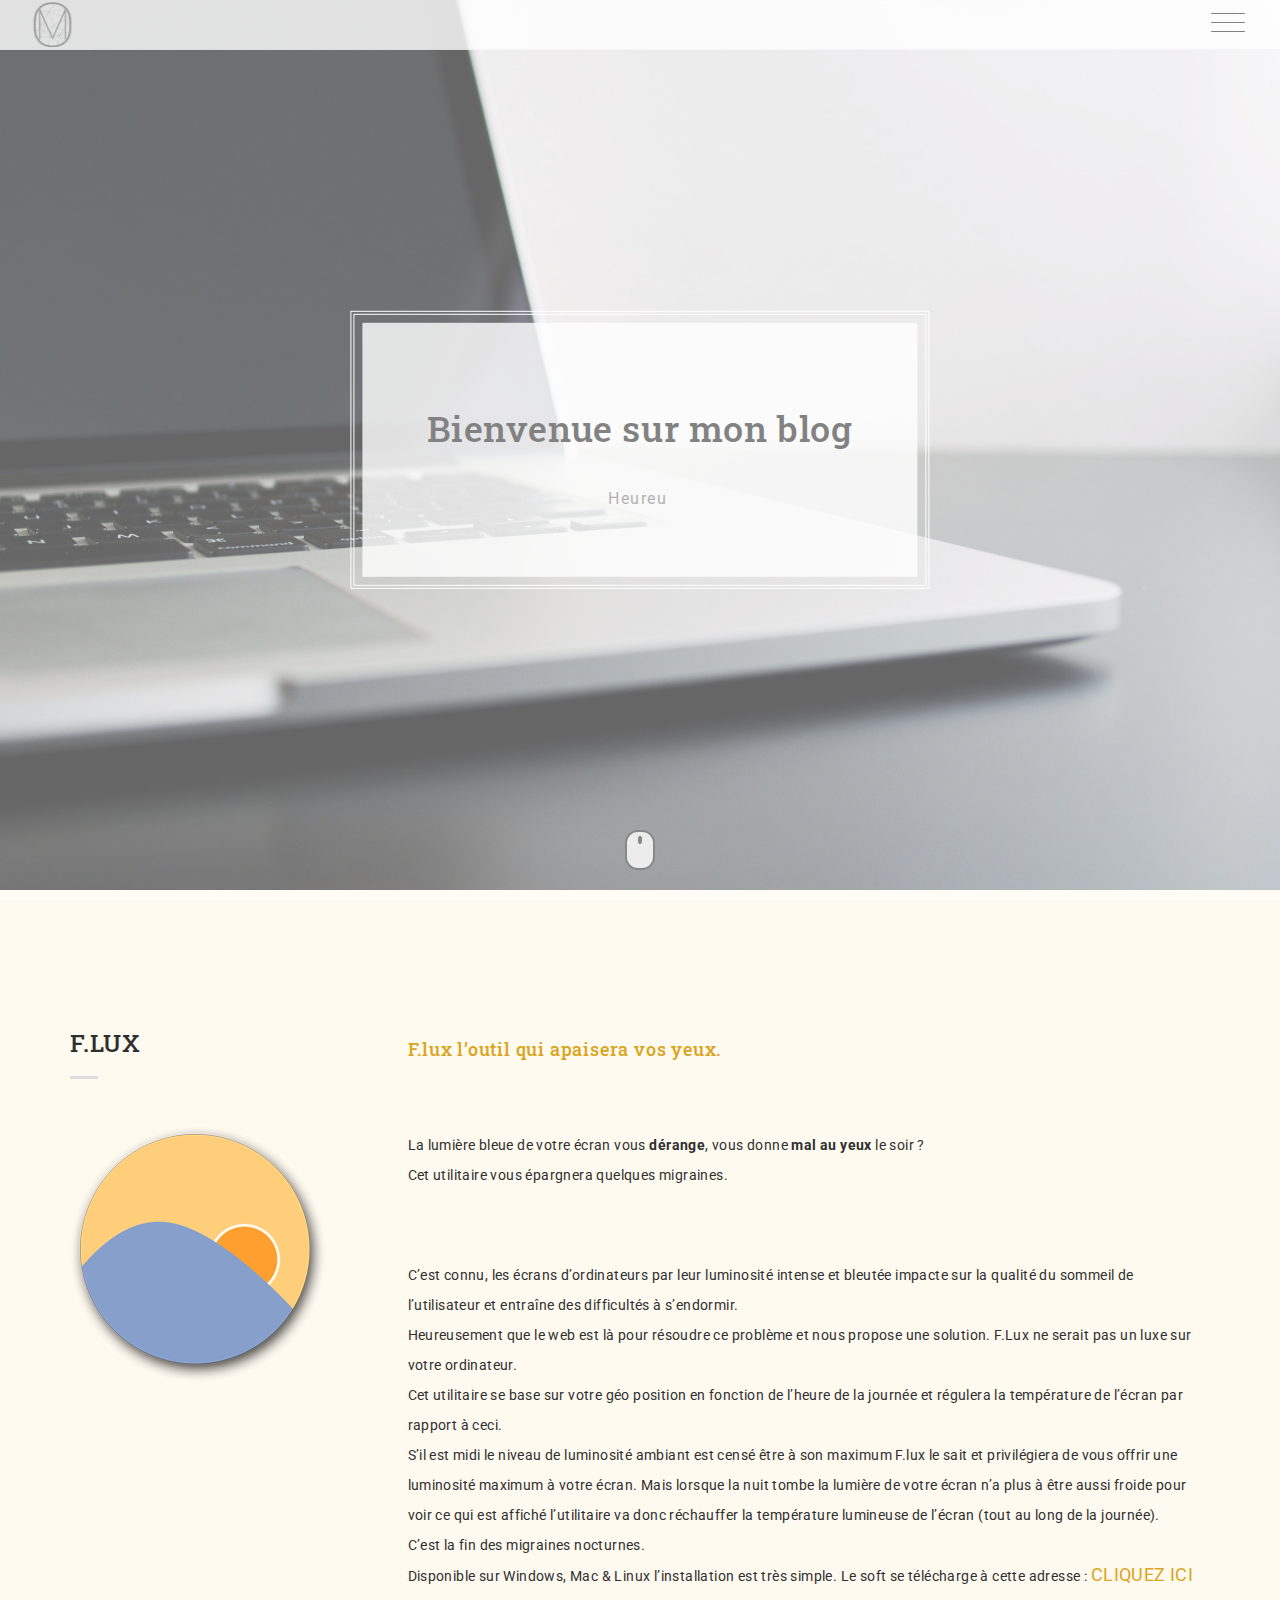
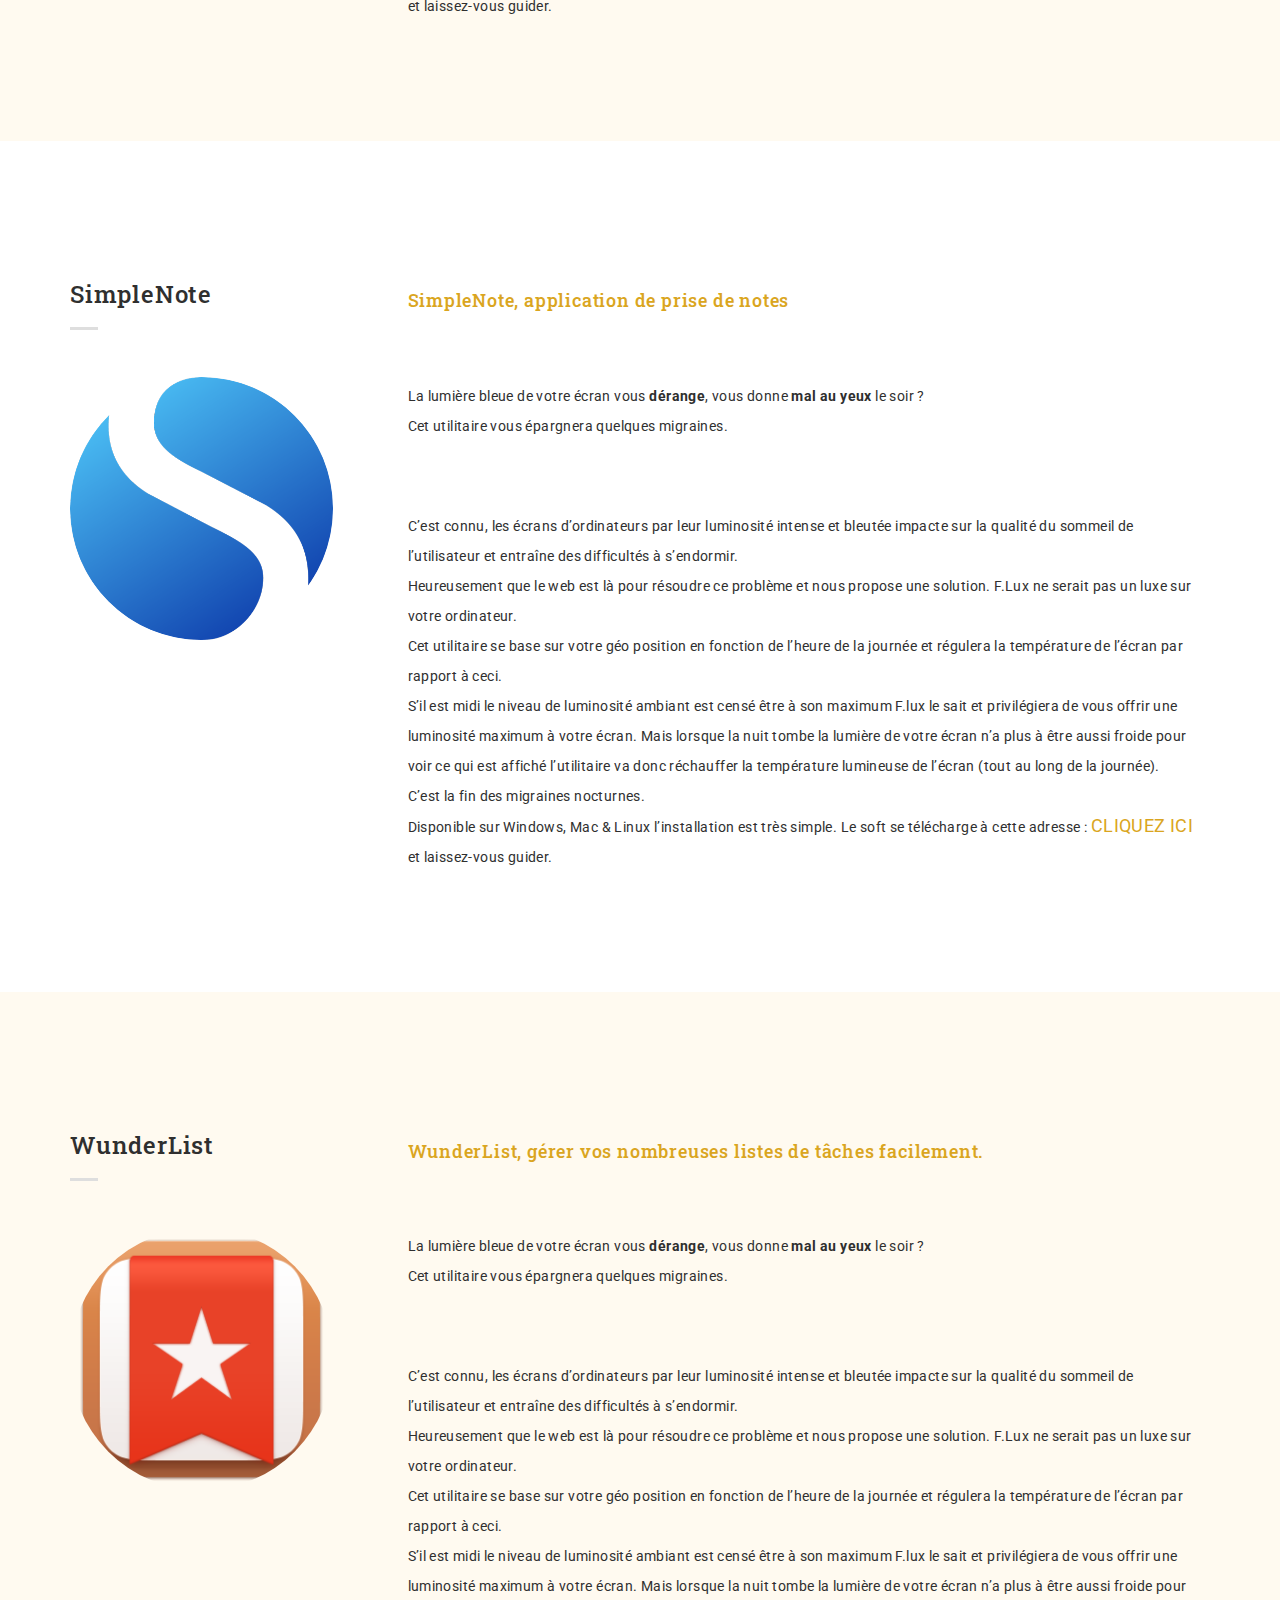
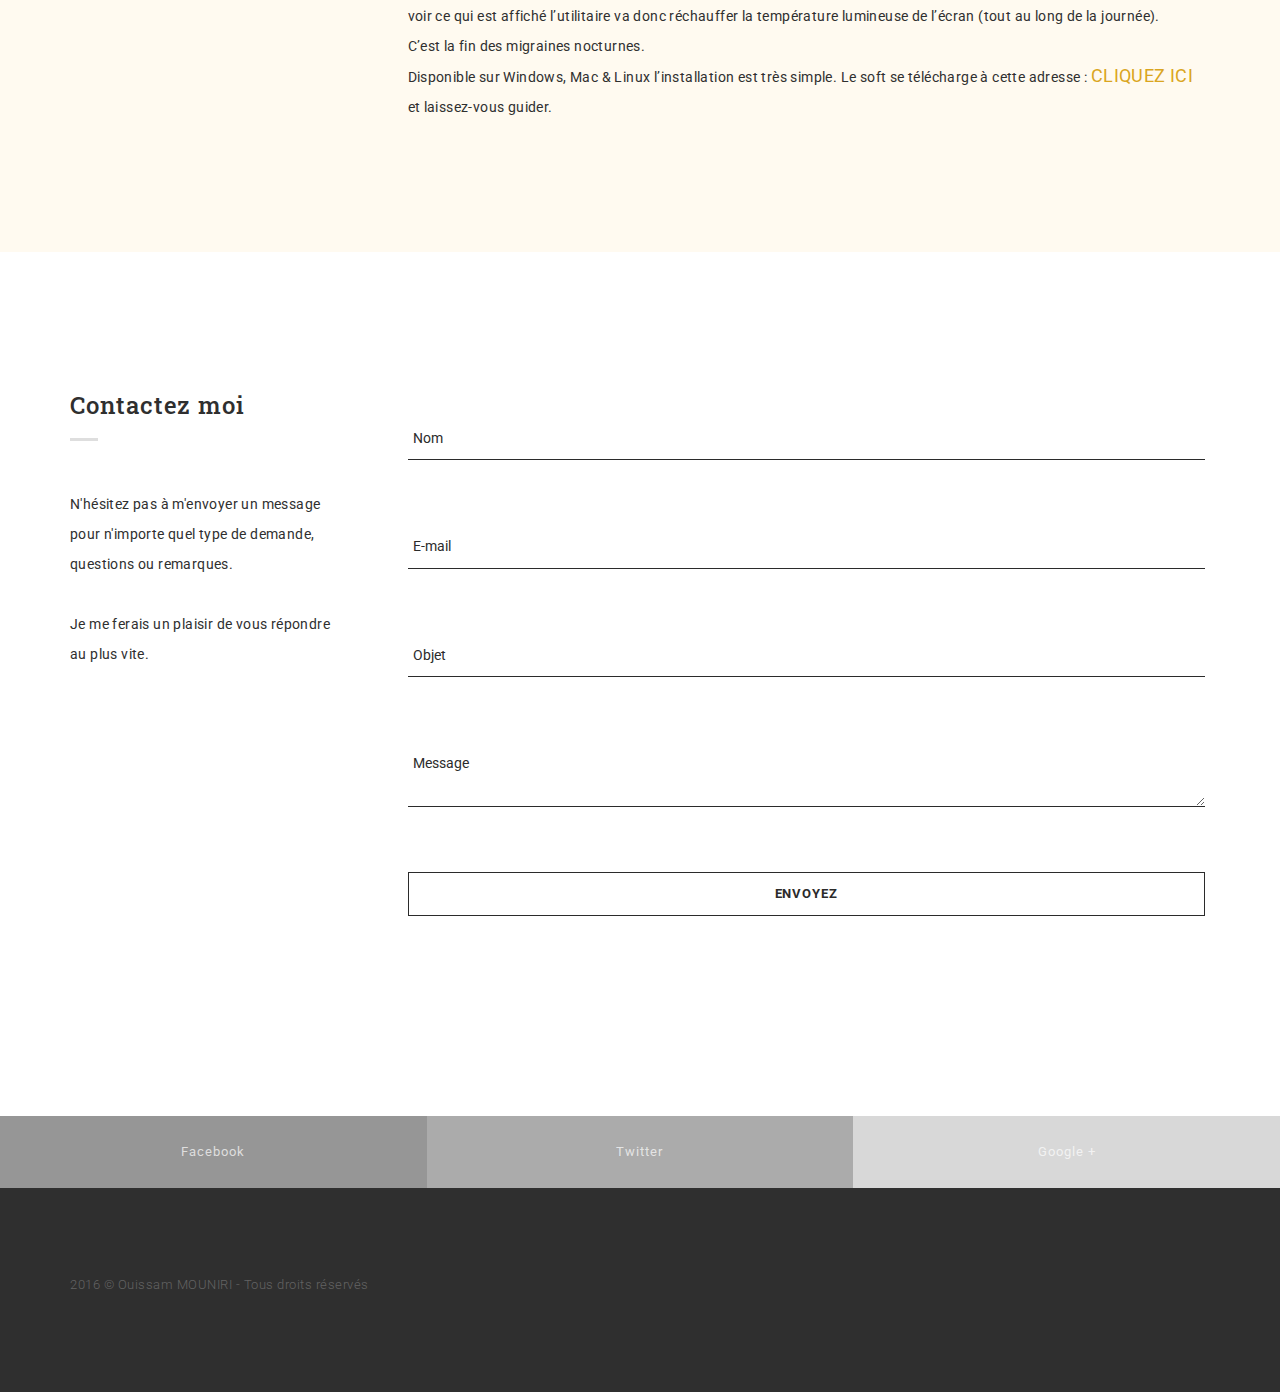
==== monsite/blog.html @ 0fe641b6 "Quatrième Etape" ====
<!DOCTYPE html>
<html lang="fr">
  <head>
    <meta charset="utf-8">
    <title>Ouissam MOUNIRI - Blog</title>
    <meta content="IE=edge" http-equiv="X-UA-Compatible">
    <meta content="width=device-width, initial-scale=1" name="viewport">
    <meta content="Bodo - Simple One Page Personal" name="description">
    <meta content="BdgPixel" name="author">
    <!--Fav-->
    <link href="images/favicon-16x16.png" rel="shortcut icon">
    
    <!--styles-->
    <link href="css/bootstrap.min.css" rel="stylesheet">
    <link href="css/owl.carousel.css" rel="stylesheet">
    <link href="css/owl.theme.css" rel="stylesheet">
    <link href="css/magnific-popup.css" rel="stylesheet">
    <link href="css/style.css" rel="stylesheet">
    <link href="css/responsive.css" rel="stylesheet">
    
    <!--fonts google-->
    <link href='https://fonts.googleapis.com/css?family=Roboto+Slab:400,700' rel='stylesheet' type='text/css'>
    <link href='https://fonts.googleapis.com/css?family=Roboto:400,300,500,700' rel='stylesheet' type='text/css'>
    
    <!--[if lt IE 9]>
       <script type="text/javascript" src="js/html5shiv.min.js"></script>
    <![endif]-->
  </head>
  <body>
    <!--PRELOADER-->
    <div id="preloader">
      <div id="status">
        <img alt="logo" src="images/logoom.png">
      </div>
    </div>
    <!--/.PRELOADER END-->

    <!--HEADER -->
    <div class="header">
      <div class="for-sticky">
        <!--LOGO-->
        <div class="col-md-2 col-xs-6 logo">
            <a href="index.html"><img alt="logo" class="logo-nav" src="images/logoom.png"></a>
        </div>
        <!--/.LOGO END-->
      </div>
      <div class="menu-wrap">
        <nav class="menu">
          <div class="menu-list">
            <a data-scroll="" href="#home" class="active">
              <span>Acceuil</span>
            </a>
              
            <a data-scroll="" href="#F.LUX">
              <span>F.LUX</span>
            </a>
             <a data-scroll="" href="#SimpleNote">
              <span>SimpleNote</span>
            </a>
            <a data-scroll="" href="#WunderList">
              <span>WunderList</span>
            </a>
            <a data-scroll="" href="#contact">
              <span>Contactez moi</span>
            </a>
            <a href="index.html">
              <span>Retour au site</span>
            </a>
          </div>
        </nav>
        <button class="close-button" id="close-button">Fermer le menu</button>
      </div>
      <button class="menu-button" id="open-button">
        <span></span>
        <span></span>
        <span></span>
      </button><!--/.for-sticky-->
    </div>
    <!--/.HEADER END-->
    
    <!--CONTENT WRAP-->
    <div class="content-wrap">
      <!--CONTENT-->
      <div class="content">
        <!--HOME-->
        <section id="home">
          <div class="container">
            <div class="row">
              <div class="wrap-hero-content">
                  <div class="hero-content">
                    <h1>Bienvenue sur mon blog</h1>
                    <br>
                    <span class="typed"></span>
                  </div>
              </div>
              <div class="mouse-icon margin-20">
                <div class="scroll"></div>
              </div>
            </div>
          </div>
        </section>
        <!--/.HOME END-->
        <!--WORK-->
        <section class="gold-bg mar-tm-10" id="F.LUX">
          <div class="container">
            <div class="row">
              <div class="col-md-3">
                <h3 class="title-small">
                  <span>F.LUX</span>
                </h3>
                <p class="content-detail">
<img alt="blog1" class="img-circle text-center" src="images/flux.png">
                </p>
              </div>
              <div class="col-md-9 content-right">
                  
                <h4>F.lux l’outil qui apaisera vos yeux.</h4>

<p class="content-detail"> La lumière bleue de votre écran vous <b>dérange</b>, vous donne <b>mal au yeux</b> le soir ?<br> Cet utilitaire vous épargnera quelques migraines.</p>
<p class ="content-detail">
C’est connu, les écrans d’ordinateurs par leur luminosité intense et bleutée impacte sur la qualité du sommeil de l’utilisateur et entraîne des difficultés à s’endormir.<br>
Heureusement que le web est là pour résoudre ce problème et nous propose une solution.
F.Lux ne serait pas un luxe sur votre ordinateur.<br>

Cet utilitaire se base sur votre géo position en fonction de l’heure de la journée et régulera la température de l’écran par rapport à ceci.<br>
S’il est midi le niveau de luminosité ambiant est censé être à son maximum F.lux le sait et privilégiera de vous offrir une luminosité maximum à votre écran. Mais lorsque la nuit tombe la lumière de votre écran n’a plus à être aussi froide pour voir ce qui est affiché l’utilitaire va donc réchauffer la température lumineuse de l’écran (tout au long de la journée).<br>

C’est la fin des migraines nocturnes.
<br>
Disponible sur Windows, Mac & Linux l’installation est très simple.
Le soft se télécharge à cette adresse : <a class="tkt" href="https://justgetflux.com/" target = "_blank">CLIQUEZ ICI</a> et laissez-vous guider.
 </p>
              </div>
            </div>
          </div>
        </section>
        <!--/.WORK END-->
            <!--WORK-->
        <section class="white-bg mar-tm-10" id="SimpleNote">
          <div class="container">
            <div class="row">
              <div class="col-md-3">
                <h3 class="title-small">
                  <span>SimpleNote</span>
                </h3>
                <p class="content-detail">
<img alt="blog2" class="img-circle text-center" src="images/simplenote.png">
                </p>
              </div>
              <div class="col-md-9 content-right">
                  
                <h4>SimpleNote, application de prise de notes</h4>

<p class="content-detail"> La lumière bleue de votre écran vous <b>dérange</b>, vous donne <b>mal au yeux</b> le soir ?<br> Cet utilitaire vous épargnera quelques migraines.</p>
<p class ="content-detail">
C’est connu, les écrans d’ordinateurs par leur luminosité intense et bleutée impacte sur la qualité du sommeil de l’utilisateur et entraîne des difficultés à s’endormir.<br>
Heureusement que le web est là pour résoudre ce problème et nous propose une solution.
F.Lux ne serait pas un luxe sur votre ordinateur.<br>

Cet utilitaire se base sur votre géo position en fonction de l’heure de la journée et régulera la température de l’écran par rapport à ceci.<br>
S’il est midi le niveau de luminosité ambiant est censé être à son maximum F.lux le sait et privilégiera de vous offrir une luminosité maximum à votre écran. Mais lorsque la nuit tombe la lumière de votre écran n’a plus à être aussi froide pour voir ce qui est affiché l’utilitaire va donc réchauffer la température lumineuse de l’écran (tout au long de la journée).<br>

C’est la fin des migraines nocturnes.
<br>
Disponible sur Windows, Mac & Linux l’installation est très simple.
Le soft se télécharge à cette adresse : <a class="tkt" href="https://justgetflux.com/" target = "_blank">CLIQUEZ ICI</a> et laissez-vous guider.
 </p>
              </div>
            </div>
          </div>
        </section>
        <!--/.WORK END-->

          <!--WORK-->
        <section class="gold-bg mar-tm-10" id="WunderList">
          <div class="container">
            <div class="row">
              <div class="col-md-3">
                <h3 class="title-small">
                  <span>WunderList</span>
                </h3>
                <p class="content-detail">
<img alt="blog3" class="img-circle text-center" src="images/wunderlist.png">
                </p>
              </div>
              <div class="col-md-9 content-right">
                  
                <h4>WunderList, gérer vos nombreuses listes de tâches facilement.</h4>

<p class="content-detail"> La lumière bleue de votre écran vous <b>dérange</b>, vous donne <b>mal au yeux</b> le soir ?<br> Cet utilitaire vous épargnera quelques migraines.</p>
<p class ="content-detail">
C’est connu, les écrans d’ordinateurs par leur luminosité intense et bleutée impacte sur la qualité du sommeil de l’utilisateur et entraîne des difficultés à s’endormir.<br>
Heureusement que le web est là pour résoudre ce problème et nous propose une solution.
F.Lux ne serait pas un luxe sur votre ordinateur.<br>

Cet utilitaire se base sur votre géo position en fonction de l’heure de la journée et régulera la température de l’écran par rapport à ceci.<br>
S’il est midi le niveau de luminosité ambiant est censé être à son maximum F.lux le sait et privilégiera de vous offrir une luminosité maximum à votre écran. Mais lorsque la nuit tombe la lumière de votre écran n’a plus à être aussi froide pour voir ce qui est affiché l’utilitaire va donc réchauffer la température lumineuse de l’écran (tout au long de la journée).<br>

C’est la fin des migraines nocturnes.
<br>
Disponible sur Windows, Mac & Linux l’installation est très simple.
Le soft se télécharge à cette adresse : <a class="tkt" href="https://justgetflux.com/" target = "_blank">CLIQUEZ ICI</a> et laissez-vous guider.
 </p>
              </div>
            </div>
          </div>
        </section>
        <!--/.WORK END-->
     
        <!--CONTACT-->
        <section id="contact" class="white-bg">
          <div class="container">
            <div class="row">
              <div class="col-md-3">
                <h3 class="title-small">
                  <span>Contactez moi</span>
                </h3>
                <p class="content-detail">
                  N'hésitez pas à m'envoyer un message pour n'importe quel type de demande, questions ou remarques.<br><br>Je me ferais un plaisir de vous répondre au plus vite.
                </p>

              </div>
              <div class="col-md-9 content-right">
                  
                <form actio="reception.php" method="post">
                  <div class="group">
                    <input name="nom" id="nom" type="text" size="30" required="" maxlength="100"><span class="highlight"></span><span class="bar"></span><label>Nom</label>
                  </div>
                  <div class="group">
                    <input name="mail" id="mail" type="email" required="" maxlength="100"><span class="highlight"></span><span class="bar"></span><label>E-mail</label>
                  </div>
                    <div class="group">
                    <input required="" type="text"><span class="highlight"></span><span class="bar"></span><label>Objet</label>
                  </div>
                  <div class="group">
                    <textarea required=""></textarea><span class="highlight"></span><span class="bar"></span><label>Message</label>
                  </div>
                  <input id="sendMessage" name="sendMessage" type="submit" value="Envoyez">
                </form> 
              </div>
            </div>
          </div>
        </section> 
        <!--/.CONTACT END-->
            
            
        
        <!--FOOTER-->
        <footer>
          <div class="footer-top">
            <ul class="socials">
              <li class="facebook">
                <a href="https://www.facebook.com/mouniri.ouiss" data-hover="Facebook">Facebook</a>
              </li>
              <li class="twitter">
                <a href="https://twitter.com/omouniri" data-hover="Twitter">Twitter</a>
              </li>
              <li class="gplus">
                <a href="#" data-hover="Google +">Google +</a>
              </li>
            </ul>
          </div>

          <div class="footer-bottom">
            <div class="container">
                <p>2016 © Ouissam MOUNIRI - Tous droits réservés</p>
              <div class="row">
                <!--<a href="#home"><img src="images/logo-bottom.png" alt="crafted with love" class="center-block" /></a>! -->
			 </div>
            </div>
          </div>
        </footer>
        <!--/.FOOTER-END-->

      <!--/.CONTENT END-->
      </div>
    <!--/.CONTENT-WRAP END-->
    </div>
    

    <script src="js/jquery-1.9.1.min.js" type="text/javascript"></script>
    <script src="js/jquery.appear.js" type="text/javascript"></script>
    <script src="js/bootstrap.min.js" type="text/javascript"></script>
    <script src="js/classie.js" type="text/javascript"></script>
    <script src="js/owl.carousel.min.js" type="text/javascript"></script>
    <script src="js/jquery.magnific-popup.min.js" type="text/javascript"></script>
    <script src="js/masonry.pkgd.min.js" type="text/javascript"></script>
    <script src="js/masonry.js" type="text/javascript"></script>
    <script src="js/smooth-scroll.min.js" type="text/javascript"></script>
    <script src="js/typed.js" type="text/javascript"></script>
    <script src="js/main.js" type="text/javascript"></script>
  </body>
</html>
---- monsite/css/style.css ----
/*
Template Name: Bodo - Simple One Page Personal
Author: BdgPixel
Author URI:  http://themeforest.net/user/BdgPixel
*/
/* -----------------------------------------------------------
TABLE OF CONTENTS:
--------------------------------------------------------------
1) General
2) Page Loader
3) Helper
4) Header
5) Typography
6) Hero
7) Sections
 7.a) portfolio
 7.b) service
 7.c) experience
 7.d) testimonial
 7.e) blog
 7.f) about
 7.g) contact
 7.h) footer
8) Components
 8.a) skills


-------------------------------------------------------------

------------------------------------------------------------*/
/*-----------------------------------------1) General--------------------------------------------------*/
@font-face {
  font-family: 'Glyphter';
  src: url('../fonts/Glyphter.eot');
  src: url('../fonts/Glyphter?#iefix') format('embedded-opentype'), url('../fonts/Glyphter.woff') format('woff'), url('../fonts/Glyphter.ttf') format('truetype'), url('../fonts/Glyphter.svg#Glyphter') format('svg');
  font-weight: normal;
  font-style: normal;
}
*,
*:after,
*:before {
  -webkit-box-sizing: border-box;
  -moz-box-sizing: border-box;
  -ms-box-sizing: border-box;
  box-sizing: border-box;
}
body,
html {
  left: 0;
  top: 0;
  margin: 0px;
  padding: 0px;
  overflow-x: hidden;
  font-family: 'Roboto', sans-serif;
  height: 100%;
  width: 100%;
}
body {
  color: #2f2f2f;
  font-size: 16px;
  line-height: 1.7;
  background-color: #fff;
}
a {
  color: #2f2f2f;
  text-decoration: none;
  transition: ease .6s;
  -webkit-transition: ease .6s;
  -moz-transition: ease .6s;
  -o-transition: ease .6s;
  -ms-transition: ease .6s;
}
a:hover {
  text-decoration: none;
  color: #818181;
}
a:focus {
  outline: none;
  color: #999999;
  text-decoration: none;
}
iframe {
  border: none;
  width: 100%;
}
img { max-width: 100%; }
*:focus {
  outline: none;
}

.tkt {
    color:goldenrod;
    font-size: 18px;
}

/*----------------------------------------- 2) Preloader --------------------------------------------------*/
#preloader {
  position: fixed;
  top: 0;
  left: 0;
  right: 0;
  bottom: 0;
  background-color: #fff;
  z-index: 999999;
}
#status {
  width: 200px;
  height: 200px;
  position: absolute;
  left: 50%;
  top: 50%;
  background-image: url(../images/loader.gif);
  background-repeat: no-repeat;
  background-position: center center;
  text-align: center;
  margin: -40px 0 0 -100px;
}
#status img {
  text-align: center;
  margin-top: -80px;
}

/*----------------------------------------- 3) Helper --------------------------------------------------*/
.no-pad {padding: 0 !important; margin: 0 !important;}
.pad-80 {padding-top: 80px;}
.mar-t-50{margin-top: 50px !important;}
.mar-tm-10{ margin-top: -10px;}

.white-col{
  background: #ffffff;
  padding: none;
}

/*---- span -----*/
.title-small span { position: relative;}
.title-small span:after {
  content: "";
  position: absolute;
  bottom: -20px;
  height: 3px;
  background: #DEDEDE;
  width: 28px;
  left: 0;
}
.title-small-center span {position: relative;}
.title-small-center span:after {
  content: "";
  display: block;
  margin: 0 auto;
  margin-top: 20px;
  height: 3px;
  background: #DEDEDE;
  width: 28px;
  left: 0;
}
/*----- background ------*/
.gold-bg {
  background: #FFFAF0;
  padding: 120px 0;
  display: block;
}
.white-bg {
  background: #ffffff;
  padding: 120px 0;
  display: block;
}
/*-------- content --------*/
.content-detail {
  font-weight: 400;
  margin-top: 70px;
  line-height: 30px;
  font-size: 14px;
  letter-spacing: 0.4px;
}
.content-details {
  font-weight: 400;
  margin-top: 40px;
  line-height: 30px;
  font-size: 14px;
}
.pad-bottom {
  padding-bottom: 80px;
}
.text-detail {
  margin-top: 30px;
  color: #5f5f5f;
}

.listing-item{
  list-style: none;
  display: inline-block;
  width: 100%;
  padding: 0;
  margin: 0;
}

/*----------------------------------------- 4) Header --------------------------------------------------*/
.header {
  width: 100%;
  z-index: 9999;
}
.for-sticky {
  position: fixed;
  z-index: -1;
  bottom: 0;
  width: 100%;
  height: 50px;
  opacity: 0.8;
  z-index: 1;
  top: 0;
  left: 0;
  border-bottom: 1px solid #f1f1f1;
  display: block;
  padding: 0px 15px 5px 15px;
  background: #ffffff;
  -webkit-transition: all 0.3s;
  -moz-transition: all 0.3s;
  -ms-transition: all 0.3s;
  -o-transition: all 0.3s;
  transition: all 0.3s;
}
.logo-nav {
  padding: 6px 0 10px 0;
  -webkit-transition: all 0.3s;
  -moz-transition: all 0.3s;
  -ms-transition: all 0.3s;
  -o-transition: all 0.3s;
  transition: all 0.3s;
  width: 45px;
  display: block;
margin-top: -4px;
}
.opacity-nav {
  opacity: 0.8;
  z-index: 2;
}
/*----------- panel ----------*/
.content-wrap {
  -webkit-overflow-scrolling: touch;
  height: 100%;
  width: 100%;
}
.content {
  position: absolute;
  width: 100%;
  height: 100%;
}
.content::before {
  position: fixed;
  top: 0;
  left: 0;
  z-index: 10;
  width: 100%;
  height: 100%;
  background: rgba(0, 0, 0, 0.3);
  content: '';
  opacity: 0;
  -webkit-transform: translate3d(100%, 0, 0);
  transform: translate3d(100%, 0, 0);
  -webkit-transition: opacity 0.4s, -webkit-transform 0s 0.4s;
  transition: opacity 0.4s, transform 0s 0.4s;
  -webkit-transition-timing-function: cubic-bezier(0.7, 0, 0.3, 1);
  transition-timing-function: cubic-bezier(0.7, 0, 0.3, 1);
}
/* Menu Button */
.menu-button {
  width: 34px;
  height: 45px;
  position: fixed;
  right: 0;
  margin-top: 13px;
  margin-right: 35px;
  z-index: 1000;
  padding: 0;
  cursor: pointer;
  background: transparent;
  border: none;
}
.menu-button span {
  display: block;
  position: absolute;
  height: 1px;
  width: 100%;
  background: #2f2f2f;
  border-radius: 9px;
  opacity: 1;
  left: 0;
}
.menu-button span:nth-child(1) {top: 0px;}

.menu-button span:nth-child(2) {top: 9px;}

.menu-button span:nth-child(3) {top: 18px;}
.menu-button:hover {opacity: 0.6;}
/* Close Button */
.close-button {
  width: 1em;
  height: 1em;
  position: absolute;
  right: 1em;
  top: 1em;
  overflow: hidden;
  text-indent: 1em;
  font-size: 0.75em;
  border: none;
  background: transparent;
  color: transparent;
}
.close-button::before,
.close-button::after {
  content: '';
  position: absolute;
  width: 3px;
  height: 100%;
  top: 0;
  left: 50%;
  background: #bdc3c7;
}
.close-button::before {
  -webkit-transform: rotate(45deg);
  transform: rotate(45deg);
}
.close-button::after {
  -webkit-transform: rotate(-45deg);
  transform: rotate(-45deg);
}
/* Menu */
.menu-wrap {
  position: fixed;
  z-index: 1001;
  width: 300px;
  height: 100%;
  right: 0;
  float: right;
  background: #2f2f2f;
  padding: 2.5em 1.5em 0;
  -webkit-transform: translate3d(300px, 0, 0);
  transform: translate3d(300px, 0, 0);
  -webkit-transition: -webkit-transform 0.4s;
  transition: transform 0.4s;
  -webkit-transition-timing-function: cubic-bezier(0.7, 0, 0.3, 1);
  transition-timing-function: cubic-bezier(0.7, 0, 0.3, 1);
}
.menu,
.menu-list {
  height: 100%;     
  overflow-x: auto;
}
.menu-list {
  -webkit-transform: translate3d(0, 100%, 0);
  transform: translate3d(0, 100%, 0);
}
.menu-list a {
  display: block;
  padding: 1.5em 0;
  -webkit-transform: translate3d(0, 500px, 0);
  transform: translate3d(0, 500px, 0);
  color: #a5a5a5;
  position: relative;
}
.menu-list a:hover, .menu-list a:active span {color: #ffffff;}
.menu-list,
.menu-list a {
  -webkit-transition: -webkit-transform 0s 0.4s;
  transition: transform 0s 0.4s;
  -webkit-transition-timing-function: cubic-bezier(0.7, 0, 0.3, 1);
  transition-timing-function: cubic-bezier(0.7, 0, 0.3, 1);
}
.menu a:nth-child(2) {
  -webkit-transform: translate3d(0, 1000px, 0);
  transform: translate3d(0, 1000px, 0);
}
.menu-list a:nth-child(3) {
  -webkit-transform: translate3d(0, 1500px, 0);
  transform: translate3d(0, 1500px, 0);
}
.menu-list a:nth-child(4) {
  -webkit-transform: translate3d(0, 2000px, 0);
  transform: translate3d(0, 2000px, 0);
}
.menu-list a:nth-child(5) {
  -webkit-transform: translate3d(0, 2500px, 0);
  transform: translate3d(0, 2500px, 0);
}
.menu-list a:nth-child(6) {
  -webkit-transform: translate3d(0, 3000px, 0);
  transform: translate3d(0, 3000px, 0);
}
.menu-list a span:nth-last-child(1){
  margin-bottom: 100px;
}
.menu-list a span {
  margin-left: 10px;
  font-weight: 400;
  font-size: 12px;
  letter-spacing: 5px;
  text-transform: uppercase;
  z-index: 2;
  position: absolute;
  margin-bottom: 20px;
  padding: 10px;
}
.menu-list a span:before{
  content: '';
  display: block;
  width: 0;
  height: 2px;
  background: #ffffff;
  -webkit-transition: width .3s ease;
  transition: width .3s ease;
  position: absolute;
  top: 50%;
  left: 0;
  -webkit-transform: translate(0,-50%);
  -ms-transform: translate(0,-50%);
  transform: translate(0,-50%);
  z-index: -1;
}
.menu-list a.active span{
  color: #ffffff !important;
}
.menu-list a.active span:before{
  width: 100%;
}

/* Shown menu */
.show-menu .menu-wrap {
  -webkit-transform: translate3d(0, 0, 0);
  transform: translate3d(0, 0, 0);
  -webkit-transition: -webkit-transform 0.8s;
  transition: transform 0.8s;
  -webkit-transition-timing-function: cubic-bezier(0.7, 0, 0.3, 1);
  transition-timing-function: cubic-bezier(0.7, 0, 0.3, 1);
}
.show-menu .menu-list,
.show-menu .menu-list a {
  -webkit-transform: translate3d(0, 0, 0);
  transform: translate3d(0, 0, 0);
  -webkit-transition: -webkit-transform 0.8s;
  transition: transform 0.8s;
  -webkit-transition-timing-function: cubic-bezier(0.7, 0, 0.3, 1);
  transition-timing-function: cubic-bezier(0.7, 0, 0.3, 1);
}
.show-menu .menu-list a {
  -webkit-transition-duration: 0.9s;
  transition-duration: 0.9s;
}
.show-menu .content::before {
  opacity: 1;
  -webkit-transition: opacity 0.8s;
  transition: opacity 0.8s;
  -webkit-transition-timing-function: cubic-bezier(0.7, 0, 0.3, 1);
  transition-timing-function: cubic-bezier(0.7, 0, 0.3, 1);
  -webkit-transform: translate3d(0, 0, 0);
  transform: translate3d(0, 0, 0);
}

/*----------------------------------------- 5) Typography --------------------------------------------------*/
h1,
h2,
h3,
h4,
h5 {
  letter-spacing: 0.8px;
  font-family: 'Roboto Slab', serif;
}
p {
  letter-spacing: 0.5px;
  font-size: 13px;
  line-height: 34px;
  font-weight: 300;
}
#home h1 {
  line-height: 40px;
  letter-spacing: 0.6px;
}
#home .typed {
  font-weight: 400;
  font-size: 16px;
  line-height: 26px;
  letter-spacing: 1.5px;
  margin: 0 auto;
  opacity: 0.6;
}
.year {
  font-size: 26px;
  font-weight: 500;
  margin-bottom: 10px;
  font-family: 'Roboto', sans-serif;
}
.job {
  font-size: 14px;
  font-weight: 500;
  line-height: 14px;
  letter-spacing: 0.4px;
  text-transform: uppercase;
  color: #cccccc;
}
.company {
  font-size: 12px;
  line-height: 14px;
  border: 1px solid #ececec;
  color: #cccccc;
  padding:8px 10px;
  border-radius: 6px;
  display: inline-block;
  margin-top: 5px;
  font-weight: 400;

}

h4{
    color: goldenrod;
}

/*----------------------------------------- 6) Hero --------------------------------------------------*/
#home {
  background: url('../images/hero-bg.jpg');
  -webkit-background-size: cover;
  -moz-background-size: cover;
  -o-background-size: cover;
  background-size: cover;
  min-width: 100%;
  min-height: 100%;
  height: 100%;
  width: 100%;
  display: block;
}
.wrap-hero-content{
  width: 100%;
  height: 100%;
  position: absolute;
  top: 0;
  left: 0;
}
.hero-content{
  position: absolute;
  text-align: center;
  min-width: 300px;
  left: 50%;
  top: 50%;
  padding: 65px;
  background: rgba(255, 255, 255, 0.8);
  outline: 4px double #FFFFFF;
  outline-offset: 8px;
  -webkit-transform: translateX(-50%) translateY(-50%);
  transform: translateX(-50%) translateY(-50%);
}

/*mouse*/
.mouse-icon {
  position: absolute;
  border: 2px solid #2f2f2f;
  background: #ffffff;
  opacity: 0.8;
  border-radius: 13px;
  height: 40px;
  width: 30px;
  margin: 0 auto;
  display: block;
  left: 0;
  right: 0;
  bottom: 30px;
  z-index: 100;
}

.mouse-icon .scroll {
  -webkit-animation-name: scrolling;
  -webkit-animation-duration: 1s;
  -webkit-animation-timing-function: linear;
  -webkit-animation-delay: 0s;
  -webkit-animation-iteration-count: infinite;
  -webkit-animation-play-state: running;
  animation-name: scrolling;
  animation-duration: 1s;
  animation-timing-function: linear;
  animation-delay: 0s;
  animation-iteration-count: infinite;
  animation-play-state: running;
}
.mouse-icon .scroll {
  position: relative;
  border-radius: 10px;
  background: #2f2f2f;
  width: 4px;
  height: 8px;
  top: 4px;
  margin-left: auto;
  margin-right: auto;
}

@-webkit-keyframes scrolling  {
  0%   { top:2px;  opacity: 0;}
  30%  { top:8px; opacity: 1;}
  100% { top:16px; opacity: 0;}
}

@keyframes scrolling  {
  0%   { top:2px;  opacity: 0;}
  30%  { top:8px; opacity: 1;}
  100% { top:16px; opacity: 0;}
}


/*----- typed effect ---*/
.typed-cursor{ opacity: 0;}


/*----------------------------------------- 7) Sections --------------------------------------------------*/
/*---------- a. portfolio -----------*/
ul.portfolio-image {
  list-style: none;
  position: relative;
  width: 100%;
  padding: 0;
  margin: 0;
}
ul.portfolio-image li {
  float: left;
  display: block;
  list-style: none;
  position: relative;
  display: inline-block;
  overflow: hidden;
  padding-top: 46%;
}
ul.portfolio-image li:hover {
  cursor: pointer;
}
ul.portfolio-image li:hover img {
  -webkit-filter: grayscale(20%);
  transform: scale(1.15);
}
ul.portfolio-image li:hover .image-bg {opacity: 1;}
ul.portfolio-image li:hover .description-wrap {
  background: rgba(186, 186, 186, 0.6);
}
ul.portfolio-image li img {
  position: absolute;
  width: 100%;
  height: 100%;
  left: 0;
  top: 0;
  -webkit-filter: grayscale(100%);
  transition: filter, transform, 0.5s;
}
ul.portfolio-image li .decription-wrap {
  position: absolute;
  width: 100%;
  height: 100%;
  top: 0;
  left: 0;
  background: rgba(242, 242, 242, 0.4);
  padding: 20px;
  transition: background, 0.5s;
}
ul.portfolio-image li .image-bg {
  color: #2f2f2f;
  background: #ffffff;
  background: rgba(255, 255, 255, 0.9);
  font-size: 14px;
  text-transform: uppercase;
  width: 100%;
  height: 100%;
  display: inline-block;
  -ms-transform: translate(-50%, -50%); /* IE 9 */
  -webkit-transform: translate(-50%, -50%); /* Chrome, Safari, Opera */
  transform: translate(-50%, -50%);
  top: 50%;
  left: 50%;
  padding: 10px 0;
  position: relative;
  margin: 0 auto;
  text-align: center;
  opacity: 0;
  transition: opacity, 0.5s;
  letter-spacing: 1.5px;
  font-weight: 300;
  color: transparent;
}
ul.portfolio-image li .desc{
  position: absolute;
  z-index: 1;
  top: 45%;
  left: 0;
  display: table-cell;
  right: 0;
  text-align: center;
  color: #2f2f2f;
  font-size: 14px;
  font-weight: 700;
}


/*---------- b. service -----------*/
.icon-use {
  font-family: 'Glyphter';
  font-size: 30px;
  line-height: 20px;
  color: #818181;
  margin: 0;
}
.head-sm {
  font-size: 13px;
  letter-spacing: 1.5px;
  text-transform: uppercase;
  margin-top: 10px;
  margin-bottom: 20px;
  font-family: 'Roboto', sans-serif;
  font-weight: 700;
}
.text-grey {
  color: #434343;
  line-height: 26px;
  margin-bottom: 60px;
}
/*---------- c. experience -----------*/
.wrap-card {
  position: relative;
  box-shadow: 0px 0px 0px #818181;
  transition: all 0.2s ease 0s;
  -webkit-transform: translateY(0px) translateX(0px);
}
.wrap-card:before,
.wrap-card:after {
  display: inline-block;
  position: absolute;
  content: " ";
  width: 100%;
  height: 3px;
  background: #818181;
  -webkit-transform: scaleX(0);
  transition: all 0.2s ease;
}
.wrap-card:before {
  top: 0;
  left: 0;
  -webkit-transform-origin: 0 0;
}
.wrap-card:after {
  bottom: 0;
  left: 0;
  -webkit-transform-origin: 100% 0;
}
.wrap-card:hover {
  box-shadow: 20px 20px 0px #818181;
  -webkit-transform: translateY(-10px) translateX(-10px);
  transition: all 0.2s ease 0.4s;
}
.wrap-card:hover:after,
.wrap-card:hover:before {
  -webkit-transform: scaleX(1);
}
.card {
  background: #ffffff;
  padding: 30px 35px 45px 35px;
  margin-bottom: 30px;
  border: 1px solid rgba(129, 129, 129, 0.1);
  height:80vh;
}
.card:before,
.card:after {
  display: inline-block;
  position: absolute;
  content: " ";
  width: 3px;
  height: 100%;
  background: #818181;
  -webkit-transform: scaleY(0);
  transition: all 0.2s ease 0.2s;
}
.card:before {
  top: 0;
  left: 0;
  -webkit-transform-origin: 0 100%;
}
.card:after {
  top: 0;
  right: 0;
  -webkit-transform-origin: 0 0;
}
.card:hover:after,
.card:hover:before {
  -webkit-transform: scaleY(1);
}
/*---------- d. testimonial -----------*/
#testimonial {
  background-image: url(../images/testimonial-bg.jpg);
  -webkit-background-size: cover;
  -moz-background-size: cover;
  -o-background-size: cover;
  background-size: cover;
  background-repeat: no-repeat;
  position: relative;
  padding: 0;
  margin: 0;
  width: 100%;
  height: 550px;
}
.list-testimonial {
  display: block;
  width: 100%;
}
.list-testimonial .content-testimonial {
  text-align: center;
  color: #ffffff;
}
.list-testimonial .content-testimonial .testi {
  font-size: 16px;
  line-height: 46px;
  letter-spacing: 2px;
}
.list-testimonial .content-testimonial .people {
  font-size: 14px;
  margin-top: 30px;
  letter-spacing: 2px;
  color: #B7B7B7;
  font-weight: 700;
}
.mask-testimonial{
  background-color: rgba(47, 47, 47, 0.7);
  height: 100%;
  left: 0;
  position: absolute;
  top: 0;
  width: 100%;
}
.wrap-testimonial{
  z-index: 1;
  position: relative;
}
/*-------------- e. blog -------------*/
.grid {margin-top: 60px;}
.grid:after {
  content: '';
  display: block;
  clear: both;
}
.grid-item {
  width: 33.333%;
  float: left;
  top: 0px;
  left: 0px;
  overflow: hidden;
  min-height: 1px;
  padding-right: 15px;
  padding-left: 15px;
  margin-bottom: 30px;
}
.grid-item .wrap-article {
  border: 1px solid rgba(129, 129, 129, 0.1);
  background: #ffffff;
  padding: 30px 20px;
}
.grid-item .wrap-article img {
  text-align: center;
  display: block;
  margin: 0 auto;
}
.grid-item .wrap-article .img-circle {
  width: 133px;
  height: 133px;
}
.grid-item .wrap-article .fancy {
  line-height: 0.5;
  text-align: center;
  font-size: 16px;
  margin-top: 40px;
  color: #818181;
}
.grid-item .wrap-article .fancy span {
  display: inline-block;
  position: relative;
}
.grid-item .wrap-article .fancy span:before,
.grid-item .wrap-article .fancy span:after {
  content: "";
  margin-top: 1px;
  position: absolute;
  height: 5px;
  border-top: 1px solid #dedede;
  top: 0;
  width: 60%;
}
.grid-item .wrap-article .fancy span:before {
  right: 100%;
  margin-right: 5px;
}
.grid-item .wrap-article .fancy span:after {
  left: 100%;
  margin-left: 5px;
}
.grid-item .wrap-article .title {
  font-size: 16px;
  padding: 0 10px 0 10px;
  text-align: center;
  letter-spacing: 0.1;
  line-height: 26px;
  text-transform: uppercase;
  font-weight: 700;
}
.grid-item .wrap-article .title:after {
  content: "";
  display: block;
  margin: 0 auto;
  bottom: -20px;
  height: 1px;
  background: #dedede;
  width: 48px;
  left: 0;
  margin-top: 30px;
}
.grid-item .wrap-article .content-blog {
  margin-top: 30px;
  padding: 0 10px 0 10px;
  text-align: justify;
  color: #5f5f5f;
}
/*---------- f. quote -----------*/
#about{
  min-height: 650px;
  display: inline-block;
  width: 100%;
}
.bg-about {
  background: url('../images/reza.jpg');
  -webkit-background-size: cover;
  -moz-background-size: cover;
  -o-background-size: cover;
  background-size: cover;
  background-repeat: no-repeat;
  position: relative;
  padding: 0;
  margin: 0;
  min-height: 660px;
  width: 100%;
  height: 100%;
  float: left;
}
.wrap-about {
  height: 100%;
  width: 100%;
  position: relative;
  display: block;
  min-height: 480px;
}
.wrap-about .w-content{
  position: absolute;
  left: 50%;
  top: 50%;
  transform: translateX(-50%) translateY(-50%);
  -webkit-transform: translateX(-50%) translateY(-50%);
  -moz-transform: translateX(-50%) translateY(-50%);
  -ms-transform: translateX(-50%); 
}

.wrap-about .w-content td{
  font-size: 13px;
  font-weight: 300;
}
.wrap-about .w-content td.title{
  padding-right: 10px;
  font-weight: 500;
}
.wrap-about .w-content td.break{
  padding-right: 15px;
}
.wrap-about .w-content tr{
  height: 35px;
}
.wrap-about .head-about {
  font-size: 13px;
  line-height: 34px;
  letter-spacing: 0.5px;
  font-weight: 300;
}
.wrap-about .name {
  margin: 40px 0 20px 0;
  font-size: 14px;
}
/*---------- g. contact -----------*/
#contact {padding: 120px 0 200px 0;}
#contact form {
  margin-top: 25px;
}
#contact .slider-masks {
  background-color: rgba(129, 129, 129, 0.7);
  height: 100%;
  left: 0;
  position: absolute;
  top: 0;
  width: 100%;
}
#contact .group {
  position: relative;
  margin-bottom: 65px;
}
#contact input,
#contact textarea {
  font-size: 13px;
  padding: 10px 10px 10px 5px;
  display: block;
  width: 100%;
  border: none;
  border-bottom: 1px solid #2b2b2b;
  background: transparent;
  color: #969696;
  font-size: 13px;
}
#contact input:focus,
#contact textarea:focus {
  outline: none;
  border-bottom: none;
}
#contact label {
  color: #2b2b2b;
  font-size: 14px;
  font-weight: normal;
  position: absolute;
  pointer-events: none;
  left: 5px;
  top: 10px;
  transition: 0.2s ease all;
  -moz-transition: 0.2s ease all;
  -webkit-transition: 0.2s ease all;
}
#contact input:focus ~ label,
#contact input:valid ~ label,
#contact textarea:focus ~ label,
#contact textarea:valid ~ label {
  top: -25px;
  font-size: 12px;
  color: #818181;
}
#contact .bar {
  position: relative;
  display: block;
  width: 100%;
}
#contact .bar:before,
#contact .bar:after {
  content: '';
  height: 2px;
  width: 0;
  bottom: 1px;
  position: absolute;
  background: #818181;
  transition: 0.2s ease all;
  -moz-transition: 0.2s ease all;
  -webkit-transition: 0.2s ease all;
}
#contact .bar:before {
  left: 50%;
}
#contact .bar:after {
  right: 50%;
}
#contact input:focus ~ .bar:before,
#contact input:focus ~ .bar:after,
#contact textarea:focus ~ .bar:after,
#contact textarea:focus ~ .bar:before {
  width: 50%;
}
#contact .highlight {
  position: absolute;
  height: 60%;
  width: 100%;
  top: 25%;
  left: 0;
  pointer-events: none;
  opacity: 0.5;
}
#contact input:focus ~ .highlight,
#contact textarea:focus ~ .highlight {
  -webkit-animation: inputHighlighter 0.3s ease;
  -moz-animation: inputHighlighter 0.3s ease;
  animation: inputHighlighter 0.3s ease;
}
#contact input[type=submit] {
  border: 1px solid #2b2b2b !important;
  color: #2b2b2b;
  padding: 10px;
  font-weight: 700;
  letter-spacing: 0.9px;
  text-transform: uppercase;
  transition: 0.2s ease all;
  -moz-transition: 0.2s ease all;
  -webkit-transition: 0.2s ease all;
}
#contact input[type=submit]:hover {
  background: #2b2b2b;
  color: #ffffff;
}
@-webkit-keyframes inputHighlighter {
  from {
    background: #5264AE;
  }
  to {
    width: 0;
    background: transparent;
  }
}
@-moz-keyframes inputHighlighter {
  from {
    background: #818181;
  }
  to {
    width: 0;
    background: transparent;
  }
}
@keyframes inputHighlighter {
  from {
    background: #818181;
  }
  to {
    width: 0;
    background: transparent;
  }
}
/*-------------- h. footer ------------------*/
.footer-top{
  width: 100%;
  text-align: center;
  color: #cccccc;
  display: table;
}

.socials{
  width: 100%;
  margin: 0;
  padding: 0;
}

.socials * {
  box-sizing: border-box;
  -webkit-transition: all 0.35s ease;
  transition: all 0.35s ease;
}

.socials li {
  display: inline-block;
  list-style: outside none none;
  float: left;
  overflow: hidden;
  width: 33.33333%;
  font-size: 13px;
}

.socials a {
  padding: 0.3em 0.8em;
  color: rgba(255, 255, 255, 0.7);
  position: relative;
  display: inline-block;
  letter-spacing: 1px;
  margin: 0;
  text-decoration: none;
  padding: 25px 0;
  width: 100%;
}

.socials a:before,
.socials a:after {
  position: absolute;
  -webkit-transition: all 0.35s ease;
  transition: all 0.35s ease;
}

.socials a:before {
  bottom: 100%;
  display: block;
  height: 3px;
  width: 100%;
  content: "";
}

.socials a:after {
  padding: 0.3em 0.8em;
  position: absolute;
  bottom: 100%;
  left: 0;
  content: attr(data-hover);
  color: white;
  white-space: nowrap;
  width: 100%;
  padding: 25px 0;
}

.socials li:hover a,
.socials .current a {
  transform: translateY(100%);
}

.facebook{
  background: #969696;
  /*padding: 20px 0;*/
}
.facebook a:after{
  background-color: #527bbb;
}
.twitter{
  background: #ABABAB;
}
.twitter a:after{
  background-color: #77ccf1;
}
.gplus{
  background: #d8d8d8;
}
.gplus a:after{
  background: #dd4b39;
}

.footer-bottom{
  width: 100%;
  background: #2f2f2f;
  padding: 80px 0;
  color: #636363;
}


/*----------------------------------------- 8) Component --------------------------------------------------*/
/*---------------- a. Skills ----------------*/
.skillst {margin-top: 30px;}
.skillst .skillbar {
  width: 100%;
  height: 10px;
  background-color: #f6f6f6;
  position: relative;
  margin-bottom: 60px;
  padding: 2px;
  box-sizing: border-box;
}
.skillst .count-bar {
  width: 100%;
  height: 5px;
  width: 0px;
  position: relative;
}
.skillst .count-bar {background-color: #818181;}
.skillst .count-bar span{ font-size: 12px;}
.skillst .title {
  position: absolute;
  line-height: 25px;
  top: -35px;
  left: 0;
  padding-left: 10px;
  font-size: 12px !important;
}
.skillst .count-bar .count {
  position: absolute;
  line-height: 18px;
  top: -28px;
  right: -20px;
  width: 40px;
  height: 18px;
  color: #fff;
  text-align: center;
  background-color: #2f2f2f;
}
.skillst .count-bar .count span {
  position: relative;
  display: block;
}
.skillst .count-bar .count span:after {
  position: absolute;
  left: 50%;
  margin-left: -4px;
  top: 18px;
  content: "";
  border-left: 4px solid transparent;
  border-right: 4px solid transparent;
}
.skillst .count-bar .count { background-color: #818181;}
.skillst .count-bar .count span:after { border-top: 4px solid #818181;}
---- monsite/css/responsive.css ----
@media screen and (max-width: 480px){
	/*----- layout ----*/
	.grey-bg, .white-bg{
		padding: 40px 0; 
	}
	/*---- hero -----*/
	.hero-content{
		min-width: 280px; 
		padding: 25px;
	}
	.menu-wrap{width: 220px;}
	.mouse-icon{bottom: 5px;}

	/*---- portfolio -----*/
	ul.portfolio-image li{
		width: 100%;
		padding-top: 95%;
	}

	/*---- blog -----*/
	.grid-item {
    width: 100% !important;
    padding: 0;
  }

	/*---- quote -----*/
	.wrap-about{ 
		padding: 0 0 20px 0;
		min-height: 400px !important;
	}
	.wrap-about .w-content{
		left: 0;
    right: 0;
    width: 100%;
    top: 0;
    padding: 30px 0;
    transform: none;
	}


  /*------- testimonial -------*/
  #testimonial{ height: 700px;}

  .skillst {margin-top: 50px;}
}


@media screen and (max-width: 768px){
	/*------ header -----*/	
	.for-sticky{ padding: 0; }
	.logo-nav { margin-left: 0;}
	.menu-button{margin-right: 15px;}
	.ma-infinitypush-wrapper.ma-infinitypush-active-button.ma-infinitypush-button-right .ma-infinitypush-button{
		left: -65px;
	}
	.ma-infinitypush-wrapper{ width: 200px; }
	.ma-infinitypush-wrapper	ul > li{
			width: 200px;
		}

	/*------- home ------*/
	#home p {width: 100%;}

	/*----- portfolio -----*/
	.portfolio-image > li{
		width: 50%;
	}


  /*---- blog -----*/
	.grid-item {width: 50%;}

  /*------- about -------*/
  .bg-about{min-height: 520px;}
  .wrap-about{
  	min-height: 520px;
  	padding-bottom: 10%;
  	padding-left: 30px;
    padding-right: 30px;
  }
  .wrap-about	.head-quote{padding-top: 10%;}

  .content-right{ margin-top: 20px; }

  .text-grey{margin-bottom: 45px;}
  .skillst{ margin-top: 50px;}
	/*------ footer -----*/
  footer p{ text-align: center; }
  footer ul.social {
    margin-left: -40px;
    text-align: center;
	}
	footer ul.social li { 
		padding: 0px 10px 0px 10px;
	}
}

@media screen and (min-width: 1024px){
	.content-right {
	  margin-top: 20px;
	  padding: 0 20px 0 60px; 
	}
}
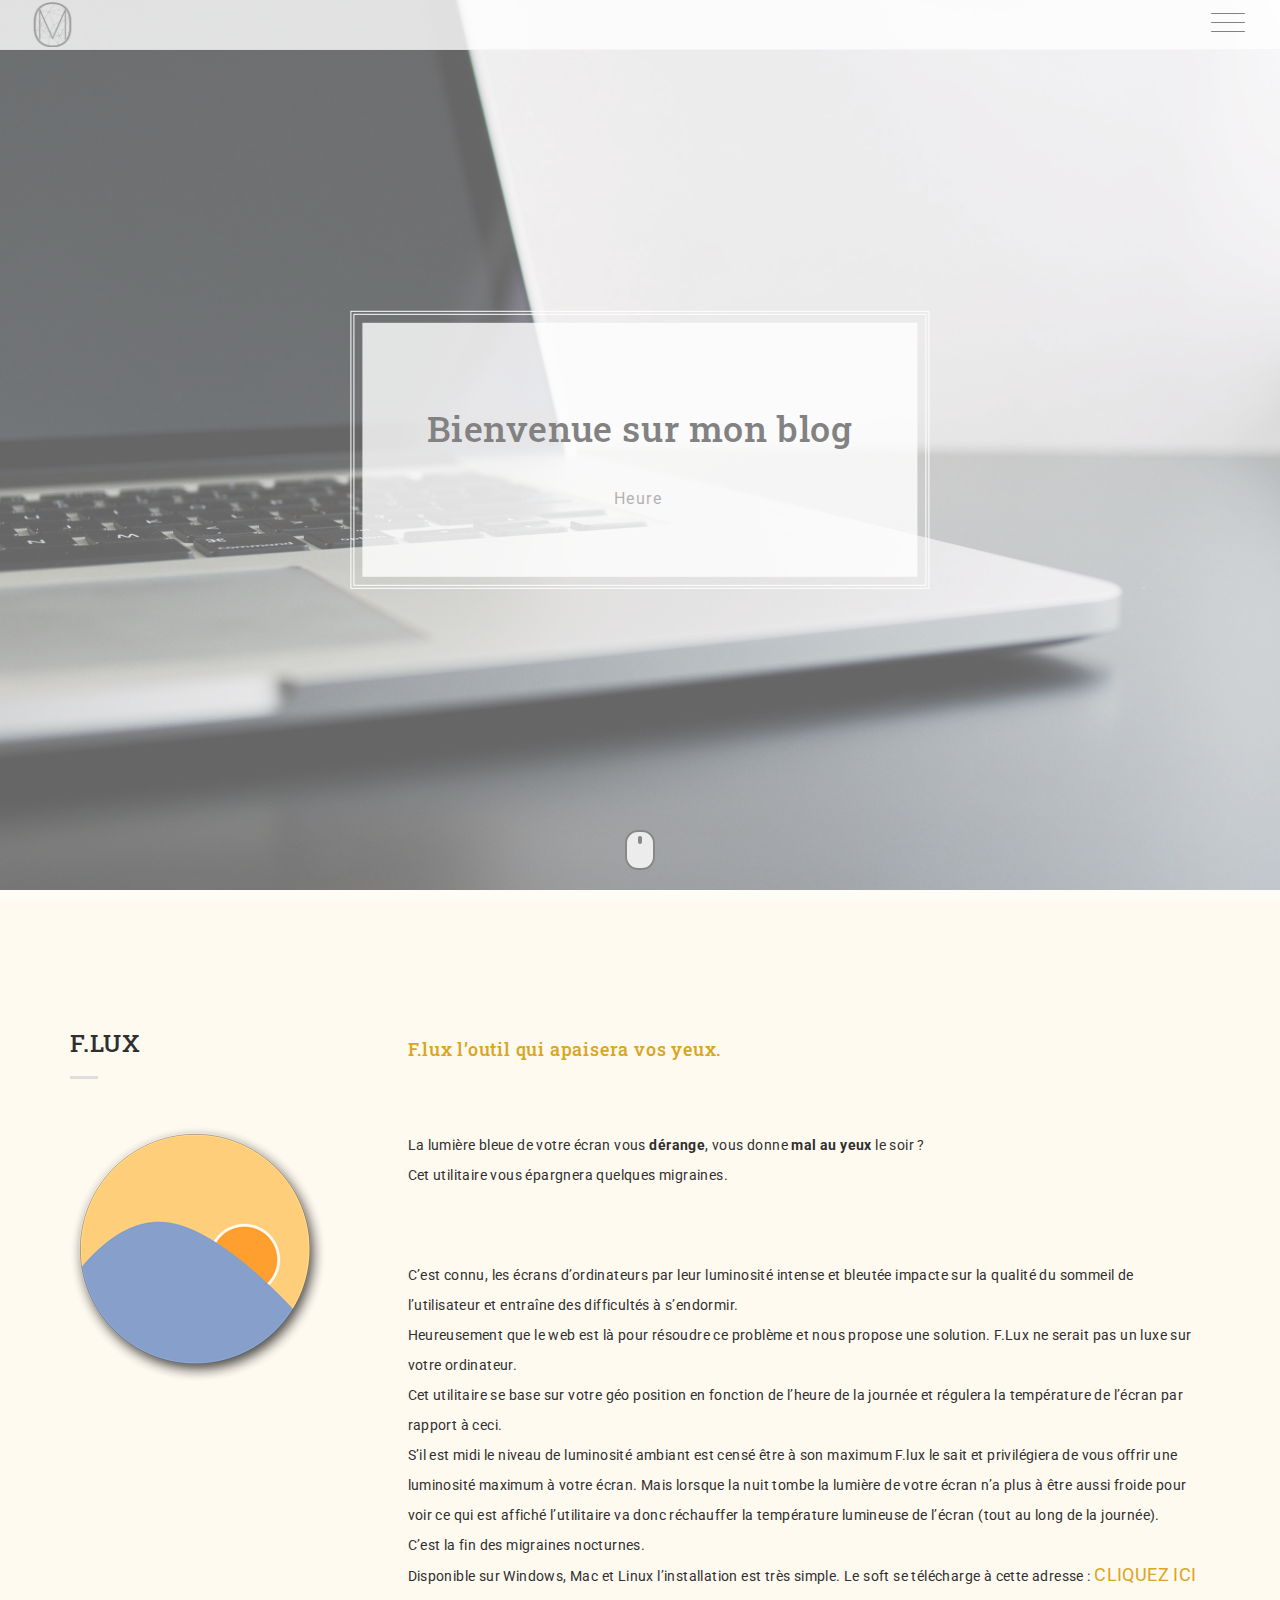
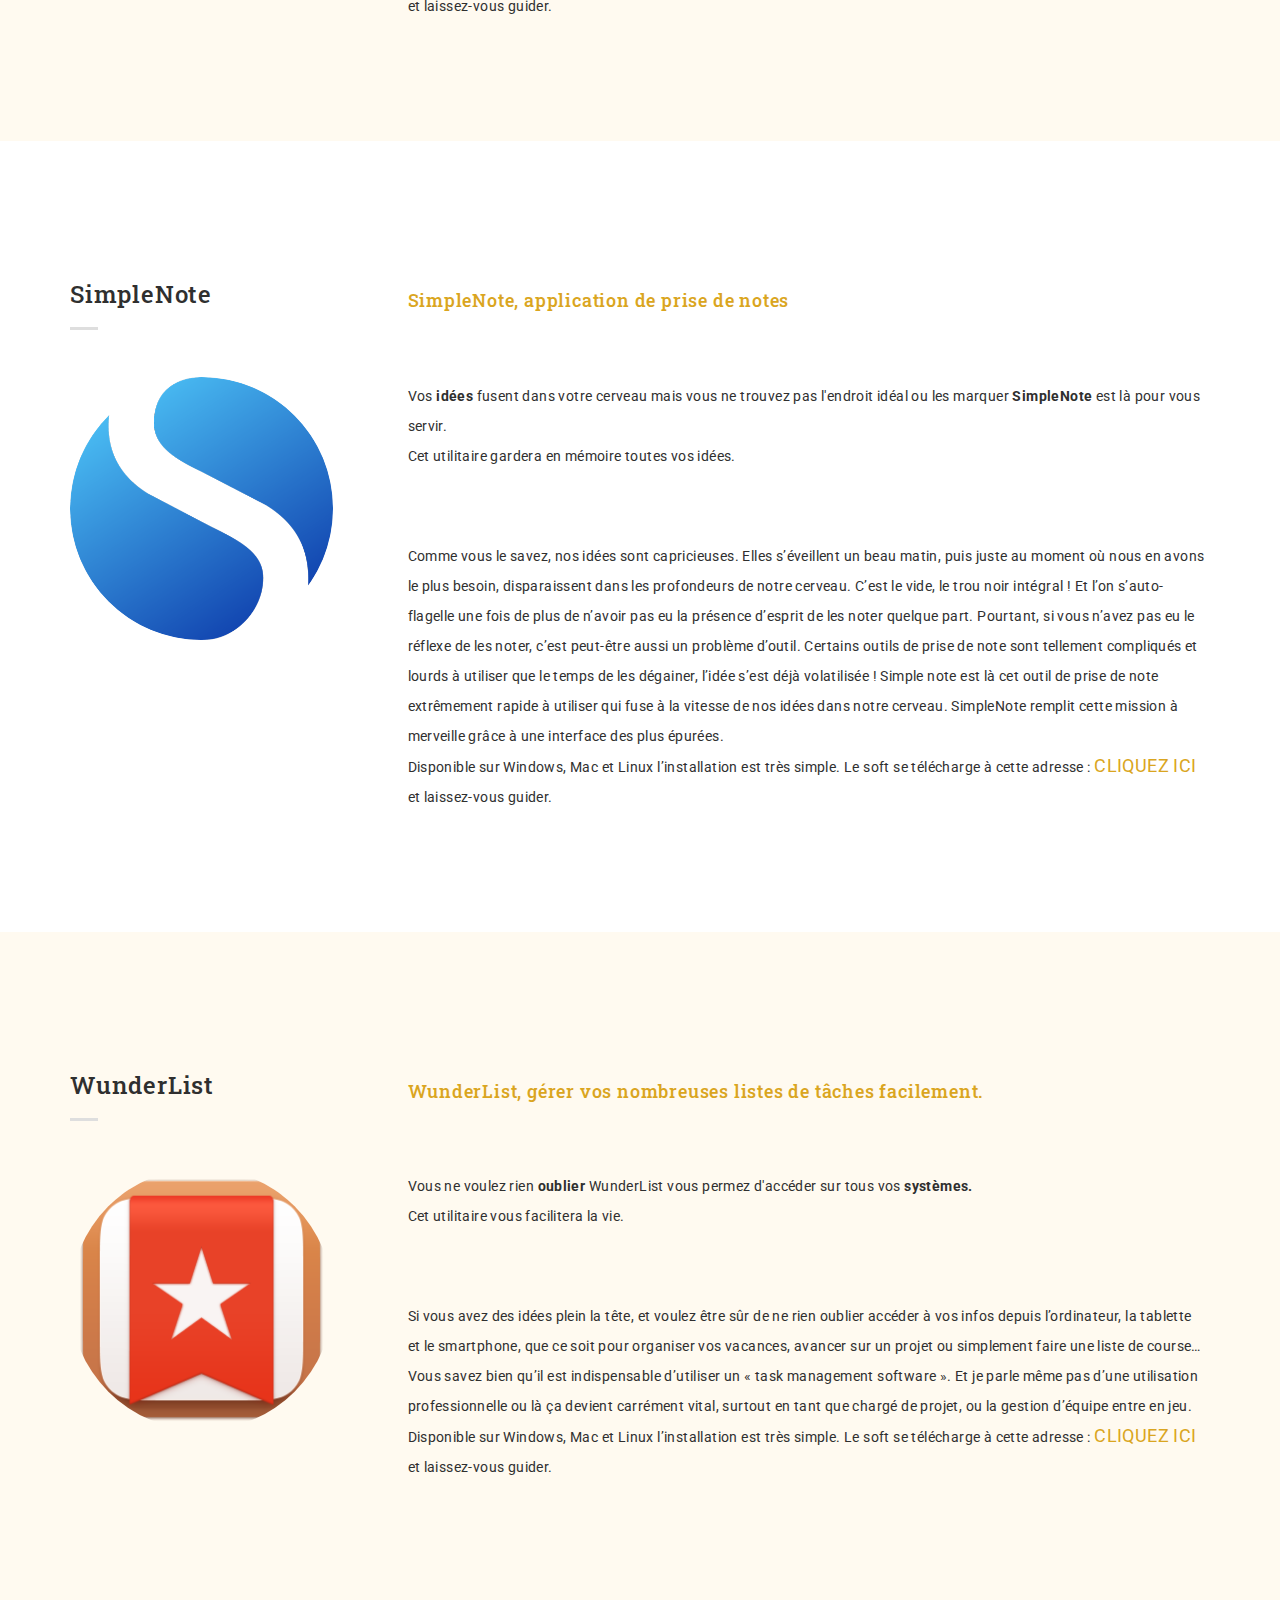
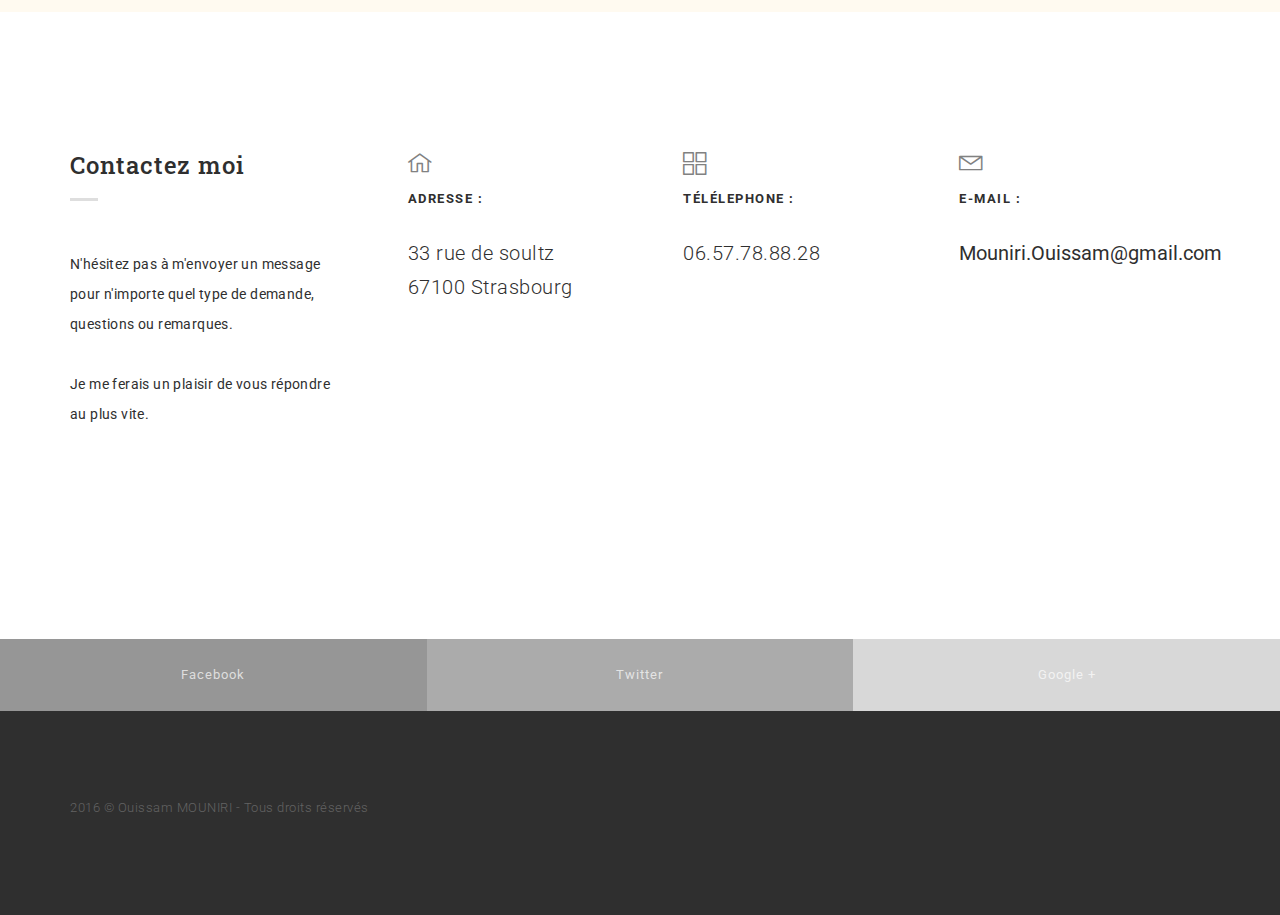
==== commit 862de7a9: "Dernière modifications" ====
--- a/monsite/blog.html
+++ b/monsite/blog.html
@@ -127,7 +127,7 @@
 
 C’est la fin des migraines nocturnes.
 <br>
-Disponible sur Windows, Mac & Linux l’installation est très simple.
+Disponible sur Windows, Mac et Linux l’installation est très simple.
 Le soft se télécharge à cette adresse : <a class="tkt" href="https://justgetflux.com/" target = "_blank">CLIQUEZ ICI</a> et laissez-vous guider.
  </p>
               </div>
@@ -151,19 +151,16 @@
                   
                 <h4>SimpleNote, application de prise de notes</h4>
 
-<p class="content-detail"> La lumière bleue de votre écran vous <b>dérange</b>, vous donne <b>mal au yeux</b> le soir ?<br> Cet utilitaire vous épargnera quelques migraines.</p>
+<p class="content-detail">Vos <b>idées</b> fusent dans votre cerveau mais vous ne trouvez pas l'endroit idéal ou les marquer <b>SimpleNote</b> est là pour vous servir.<br>
+Cet utilitaire gardera en mémoire toutes vos idées.</p>
 <p class ="content-detail">
-C’est connu, les écrans d’ordinateurs par leur luminosité intense et bleutée impacte sur la qualité du sommeil de l’utilisateur et entraîne des difficultés à s’endormir.<br>
-Heureusement que le web est là pour résoudre ce problème et nous propose une solution.
-F.Lux ne serait pas un luxe sur votre ordinateur.<br>
-
-Cet utilitaire se base sur votre géo position en fonction de l’heure de la journée et régulera la température de l’écran par rapport à ceci.<br>
-S’il est midi le niveau de luminosité ambiant est censé être à son maximum F.lux le sait et privilégiera de vous offrir une luminosité maximum à votre écran. Mais lorsque la nuit tombe la lumière de votre écran n’a plus à être aussi froide pour voir ce qui est affiché l’utilitaire va donc réchauffer la température lumineuse de l’écran (tout au long de la journée).<br>
-
-C’est la fin des migraines nocturnes.
+Comme vous le savez, nos idées sont capricieuses. Elles s’éveillent un beau matin, puis juste au moment où nous en avons le plus besoin, disparaissent dans les profondeurs de notre cerveau. C’est le vide, le trou noir intégral ! Et l’on s’auto-flagelle une fois de plus de n’avoir pas eu la présence d’esprit de les noter quelque part.
+Pourtant, si vous n’avez pas eu le réflexe de les noter, c’est peut-être aussi un problème d’outil. Certains outils de prise de note sont tellement compliqués et lourds à utiliser que le temps de les dégainer, l’idée s’est déjà volatilisée !
+Simple note est là cet outil de prise de note extrêmement rapide à utiliser qui fuse à la vitesse de nos idées dans notre cerveau. 
+SimpleNote remplit cette mission à merveille grâce à une interface des plus épurées.
 <br>
-Disponible sur Windows, Mac & Linux l’installation est très simple.
-Le soft se télécharge à cette adresse : <a class="tkt" href="https://justgetflux.com/" target = "_blank">CLIQUEZ ICI</a> et laissez-vous guider.
+Disponible sur Windows, Mac et Linux l’installation est très simple.
+Le soft se télécharge à cette adresse : <a class="tkt" href="https://simplenote.com/" target = "_blank">CLIQUEZ ICI</a> et laissez-vous guider.
  </p>
               </div>
             </div>
@@ -187,19 +184,14 @@
                   
                 <h4>WunderList, gérer vos nombreuses listes de tâches facilement.</h4>
 
-<p class="content-detail"> La lumière bleue de votre écran vous <b>dérange</b>, vous donne <b>mal au yeux</b> le soir ?<br> Cet utilitaire vous épargnera quelques migraines.</p>
+<p class="content-detail">Vous ne voulez rien <b>oublier</b> WunderList vous permez d'accéder sur tous vos <b>systèmes.</b><br>
+Cet utilitaire vous facilitera la vie.</p>
 <p class ="content-detail">
-C’est connu, les écrans d’ordinateurs par leur luminosité intense et bleutée impacte sur la qualité du sommeil de l’utilisateur et entraîne des difficultés à s’endormir.<br>
-Heureusement que le web est là pour résoudre ce problème et nous propose une solution.
-F.Lux ne serait pas un luxe sur votre ordinateur.<br>
-
-Cet utilitaire se base sur votre géo position en fonction de l’heure de la journée et régulera la température de l’écran par rapport à ceci.<br>
-S’il est midi le niveau de luminosité ambiant est censé être à son maximum F.lux le sait et privilégiera de vous offrir une luminosité maximum à votre écran. Mais lorsque la nuit tombe la lumière de votre écran n’a plus à être aussi froide pour voir ce qui est affiché l’utilitaire va donc réchauffer la température lumineuse de l’écran (tout au long de la journée).<br>
-
-C’est la fin des migraines nocturnes.
+Si vous avez des idées plein la tête, et voulez être sûr de ne rien oublier accéder à vos infos depuis l’ordinateur, la tablette et le smartphone, que ce soit pour organiser vos vacances, avancer sur un projet ou simplement faire une liste de course…<br>
+Vous savez bien qu’il est indispensable d’utiliser un « task management software ». Et je parle même pas d’une utilisation professionnelle ou là ça devient carrément vital, surtout en tant que chargé de projet, ou la gestion d’équipe entre en jeu.
 <br>
-Disponible sur Windows, Mac & Linux l’installation est très simple.
-Le soft se télécharge à cette adresse : <a class="tkt" href="https://justgetflux.com/" target = "_blank">CLIQUEZ ICI</a> et laissez-vous guider.
+Disponible sur Windows, Mac et Linux l’installation est très simple.
+Le soft se télécharge à cette adresse : <a class="tkt" href="https://www.wunderlist.com/" target = "_blank">CLIQUEZ ICI</a> et laissez-vous guider.
  </p>
               </div>
             </div>
@@ -207,7 +199,7 @@
         </section>
         <!--/.WORK END-->
      
-        <!--CONTACT-->
+                <!--CONTACT-->
         <section id="contact" class="white-bg">
           <div class="container">
             <div class="row">
@@ -221,26 +213,59 @@
 
               </div>
               <div class="col-md-9 content-right">
-                  
-                <form actio="reception.php" method="post">
-                  <div class="group">
-                    <input name="nom" id="nom" type="text" size="30" required="" maxlength="100"><span class="highlight"></span><span class="bar"></span><label>Nom</label>
-                  </div>
-                  <div class="group">
-                    <input name="mail" id="mail" type="email" required="" maxlength="100"><span class="highlight"></span><span class="bar"></span><label>E-mail</label>
-                  </div>
-                    <div class="group">
-                    <input required="" type="text"><span class="highlight"></span><span class="bar"></span><label>Objet</label>
-                  </div>
-                  <div class="group">
-                    <textarea required=""></textarea><span class="highlight"></span><span class="bar"></span><label>Message</label>
-                  </div>
-                  <input id="sendMessage" name="sendMessage" type="submit" value="Envoyez">
-                </form> 
-              </div>
-            </div>
-          </div>
-        </section> 
+                <div class="row">
+                  <ul class="listing-item">
+                    <li>
+                      <div class="col-md-4 col-sm-4">
+                        <h3 class="icon-use">
+                          i
+                        </h3>
+                        <p class="head-sm">
+                          ADRESSE :
+                        </p>
+                        <p class="sizou">
+                        33 rue de soultz
+                        <br>
+                        67100 Strasbourg
+                        </p>
+                      </div>
+                    </li>
+
+                    <li>
+                      <div class="col-md-4 col-sm-4">
+                        <h3 class="icon-use">
+                          d
+                        </h3>
+                        <p class="head-sm">
+                          TÉLÉLEPHONE :
+                        </p>
+                        <p class="sizou">
+                          06.57.78.88.28
+                        </p>
+                      </div>
+                    </li>
+
+                    <li>
+                      <div class="col-md-4 col-sm-4">
+                        <h3 class="icon-use">
+                        u
+                        </h3>
+                        <p class="head-sm">
+                          E-MAIL :
+                        </p>
+                        <A HREF="mailto:mouniri.ouissam@gmail.com" class="sizou">
+                          Mouniri.Ouissam@gmail.com
+                        </A>
+                      </div>
+                    </li>
+                  </ul>
+
+
+                </div>
+              </div>
+            </div>
+          </div>
+        </section>
         <!--/.CONTACT END-->
             
             
--- a/monsite/css/style.css
+++ b/monsite/css/style.css
@@ -513,6 +513,10 @@
     color: goldenrod;
 }
 
+.sizou {
+    font-size: 20px;
+}
+
 /*----------------------------------------- 6) Hero --------------------------------------------------*/
 #home {
   background: url('../images/hero-bg.jpg');
